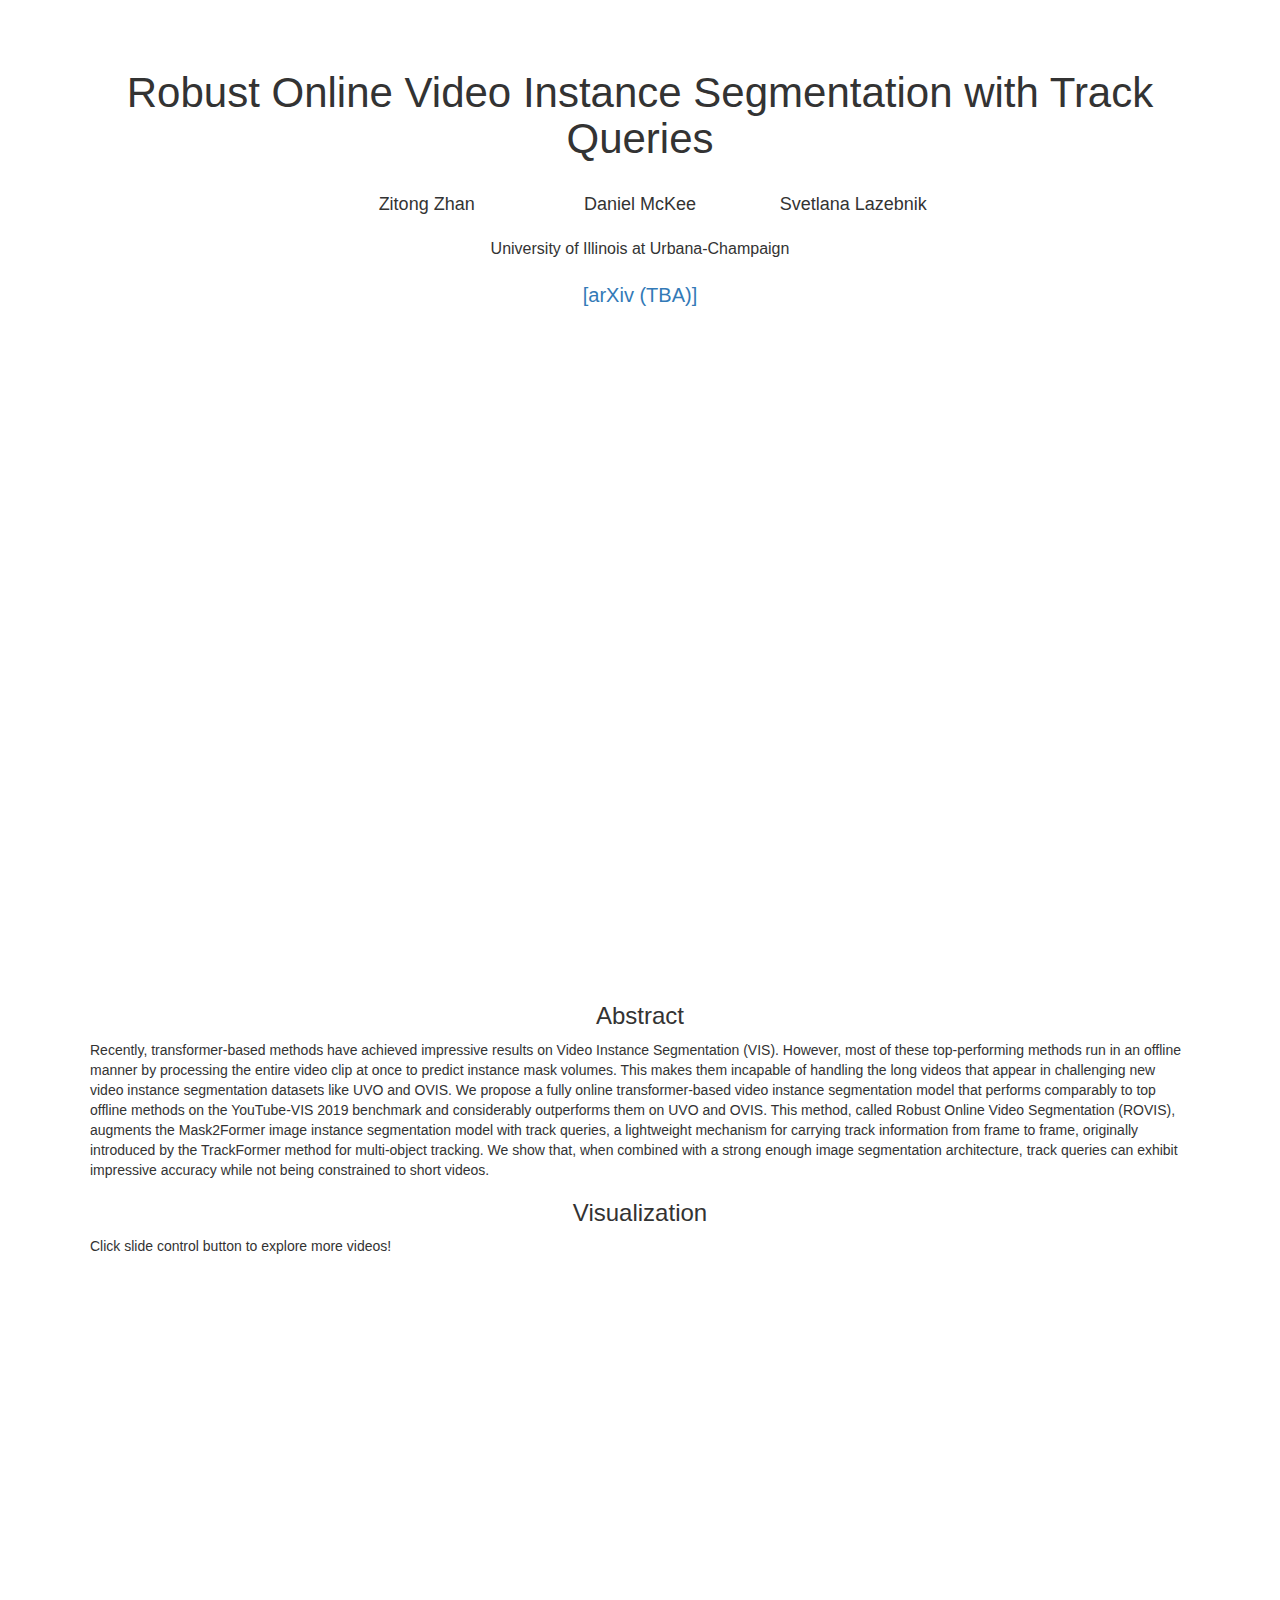
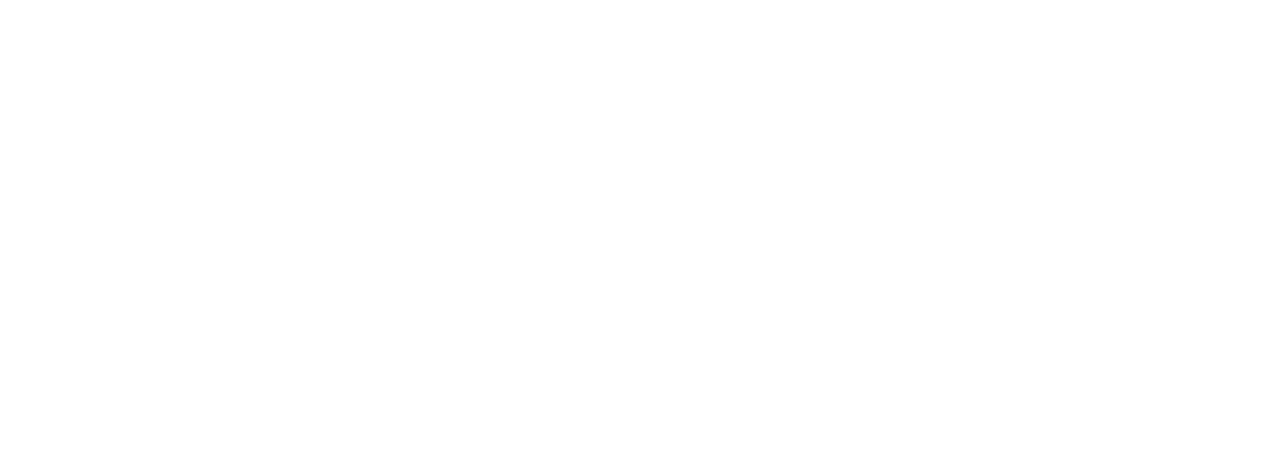
==== index.html @ de65a6c7 "rename to index" ====
<!DOCTYPE html>
<!-- saved from url=(0047)https://www.danielbmckee.com/label_propagation/ -->
<html lang="en"><head><meta http-equiv="Content-Type" content="text/html; charset=UTF-8">
    
    <meta http-equiv="X-UA-Compatible" content="IE=edge">
    <meta name="viewport" content="width=device-width, user-scalable=no">

    <title>Robust Online Video Instance Segmentation with Track Queries</title>

    <!-- Bootstrap core CSS -->
    <link href="./ROVIS/bootstrap.min.css" rel="stylesheet">

    <!-- Custom CSS -->
    <link href="./ROVIS/index.css" rel="stylesheet">

    <!-- Font Awesome for Icons -->
    <link rel="stylesheet" href="./ROVIS/font-awesome.min.css">

    <script src="./ROVIS/jquery.min.js.download"></script>

</head>

<body>
    <section id="intro" class="container content-section text-center">
        <table class="container content-section text-left"></table>
        <div class="row">
            <h2>Robust Online Video Instance Segmentation with Track Queries</h2><table>
                <tbody><tr>
                    
                </tr>
                </tbody></table><br><table align="center" width="640px" style="font-size:18px;">
                    <tbody><tr>
                        <td width="160px">
                            <span>Zitong Zhan</span>
                        </td>

                        <td width="160px">
                            <span>Daniel McKee</span>
                        </td>

                        <td width="160px">
                            <span>Svetlana Lazebnik</span>
                        </td>
                    </tr>
                </tbody></table>
                
                    <br>
                    <span style="font-size:16px">
                    University of Illinois at Urbana-Champaign<br> 
                </span>
                
            
            <br><table align="center" width="300px" style="font-size:20px;">
                <tbody><tr>
                    
                    <td width="150px">
                        <span><a href="https://arxiv.org/abs/" target="_blank"> [arXiv (TBA)]</a></span>
                    </td>
                </tr>
            </tbody></table>
            <!-- <img width="500px" id="teaser" src="./ROVIS/rovis_teaser.png"><br><table> -->
                <iframe src="https://docs.google.com/presentation/d/e/2PACX-1vRiYh6wm4ogny5sIOkK4ENQT76UHNq-NQ5IZZFG8aIxZupJC1h0bwc_2gGELlENEtjHsmiMNdVZeacc/embed?start=false&loop=true&delayms=3000" frameborder="0" width="948" height="569" allowfullscreen="true" mozallowfullscreen="true" webkitallowfullscreen="true"></iframe>
                <tbody><tr>
                    
                    
                </tr>
                
            </tbody></table>
        </div>
    </section>
    <section id="about" class="container content-section text-center">
        <div class="row">
            <h3>Abstract</h3>
            <div class="text-left">
                <p>
                    Recently, transformer-based methods have achieved impressive results on Video Instance Segmentation (VIS). However, most of these top-performing methods run in an offline manner by processing the entire video clip at once to predict instance mask volumes. This makes them incapable of handling the long videos that appear in challenging new video instance segmentation datasets like UVO and OVIS. We propose a fully online transformer-based video instance segmentation model that performs comparably to top offline methods on the YouTube-VIS 2019 benchmark and considerably outperforms them on UVO and OVIS. This method, called Robust Online Video Segmentation (ROVIS), augments the Mask2Former image instance segmentation model with track queries, a lightweight mechanism for carrying track information from frame to frame, originally introduced by the TrackFormer method for multi-object tracking. We show that, when combined with a strong enough image segmentation architecture, track queries can exhibit impressive accuracy while not being constrained to short videos. 
                </p>
                
            </div>
            <h3>Visualization </h3>
            <div class="text-left">
                <p>
                    Click slide control button to explore more videos!
                </p>
                <iframe src="https://docs.google.com/presentation/d/e/2PACX-1vSfItJNO8eKZL-3qflMO1VH5sWZkkCUaQvbkNx93X_mqnu9KIW4Kr44gRf67yk-zxqqR_8asosnw9qJ/embed?start=true&loop=true&delayms=30000" frameborder="0" width="960" height="749" allowfullscreen="true" mozallowfullscreen="true" webkitallowfullscreen="true"></iframe>
            </div>
    </div></section>


</body></html>
---- ROVIS/index.css ----
nav {
  background: black;
}
nav a {
  color: white;
}
.intro {
  background: url('./images/costa_rica.jpg') no-repeat bottom center scroll;
  -webkit-background-size: cover;
  -moz-background-size: cover;
  background-size: cover;
  -o-background-size: cover;
  background-position: center;
  color: white;
  text-align: center;
  width: 100%;
  height: auto;
  padding: 20% 0;
}
#my_face {
  max-height: 350px;
  padding-top: 50px;
  padding-bottom: 50px;
}
.intro h1 {
  font-size: 300%;
}
.content-section {
  padding: 50px;
}
.content-section #contact-button {
  padding: 10px 0;
}
.content-section h2 {
  font-size: 300%;
}
.experience-list {
  margin-top: 50px;
  margin-bottom: 50px;
}
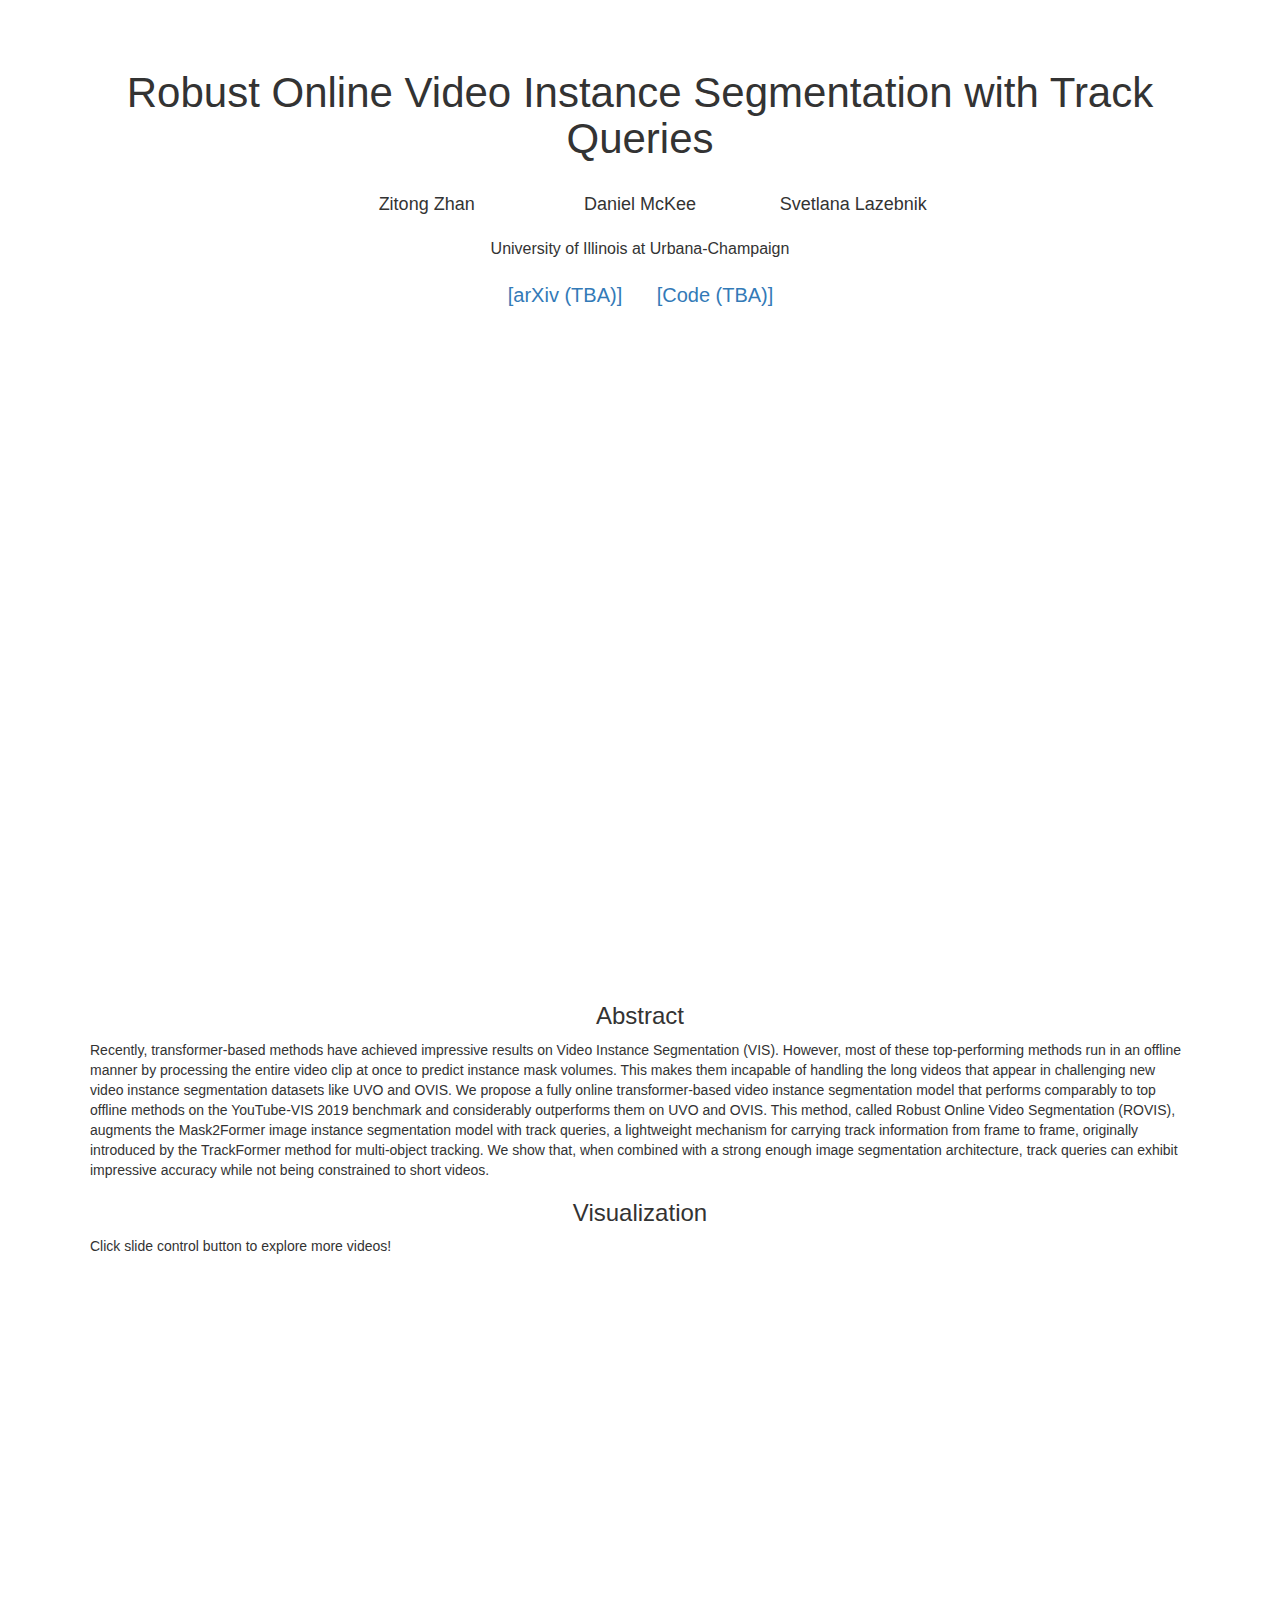
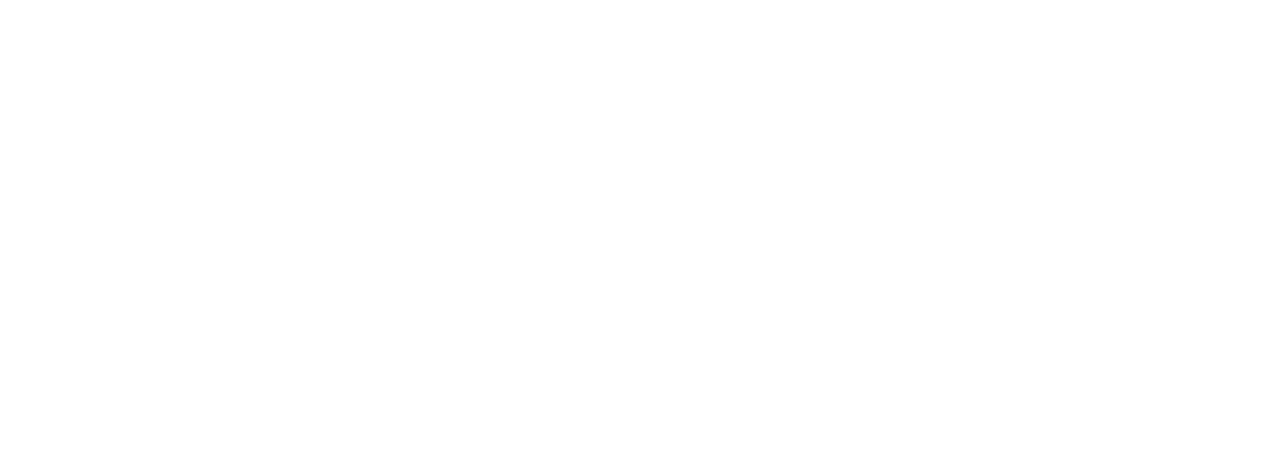
==== commit 545eb19f: "Update index.html" ====
--- a/index.html
+++ b/index.html
@@ -56,6 +56,9 @@
                     <td width="150px">
                         <span><a href="https://arxiv.org/abs/" target="_blank"> [arXiv (TBA)]</a></span>
                     </td>
+                    <td width="150px">
+                        <span><a href="" target="_blank"> [Code (TBA)]</a></span>
+                    </td>
                 </tr>
             </tbody></table>
             <!-- <img width="500px" id="teaser" src="./ROVIS/rovis_teaser.png"><br><table> -->
@@ -87,4 +90,4 @@
     </div></section>
 
 
-</body></html>+</body></html>
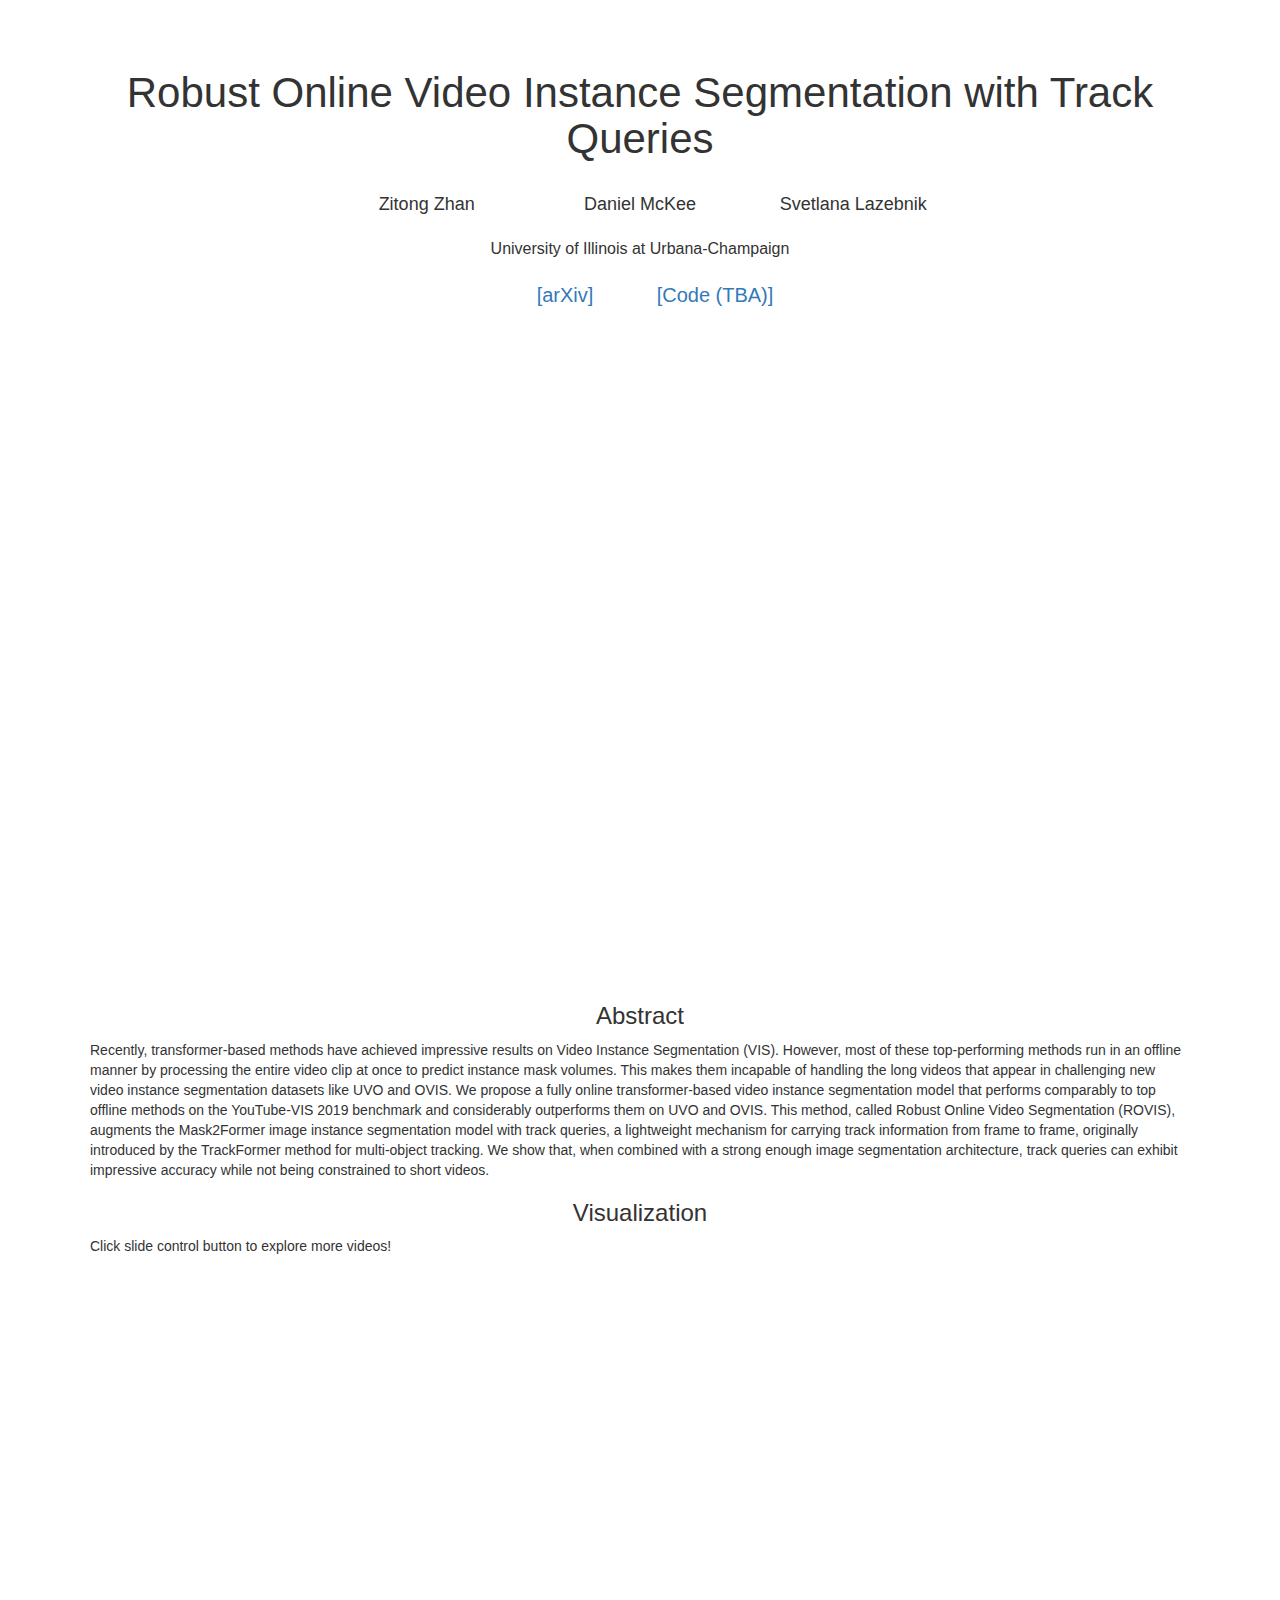
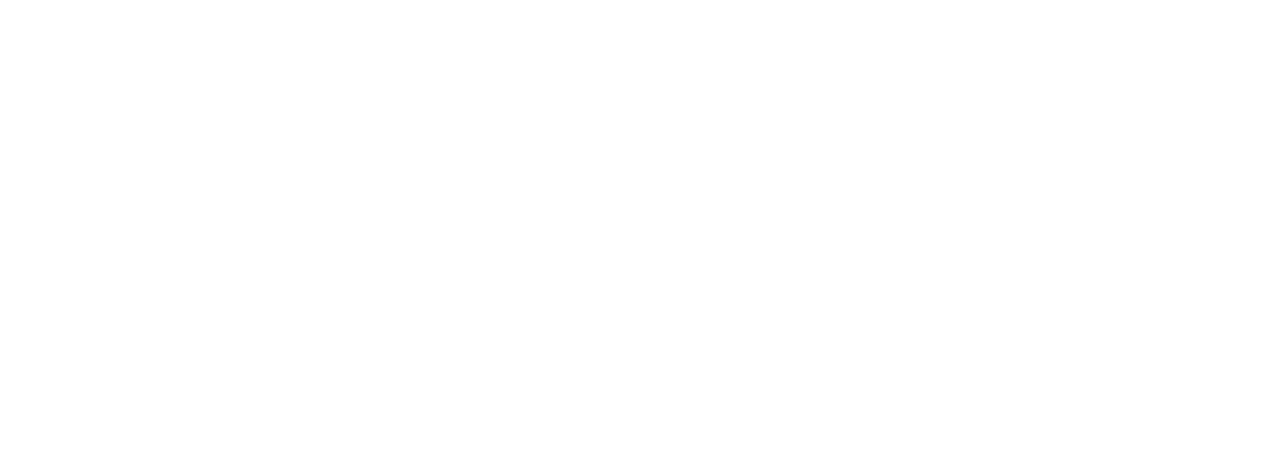
==== commit 7367b1a1: "Update index.html" ====
--- a/index.html
+++ b/index.html
@@ -54,7 +54,7 @@
                 <tbody><tr>
                     
                     <td width="150px">
-                        <span><a href="https://arxiv.org/abs/" target="_blank"> [arXiv (TBA)]</a></span>
+                        <span><a href="https://arxiv.org/abs/2211.09108" target="_blank"> [arXiv]</a></span>
                     </td>
                     <td width="150px">
                         <span><a href="" target="_blank"> [Code (TBA)]</a></span>
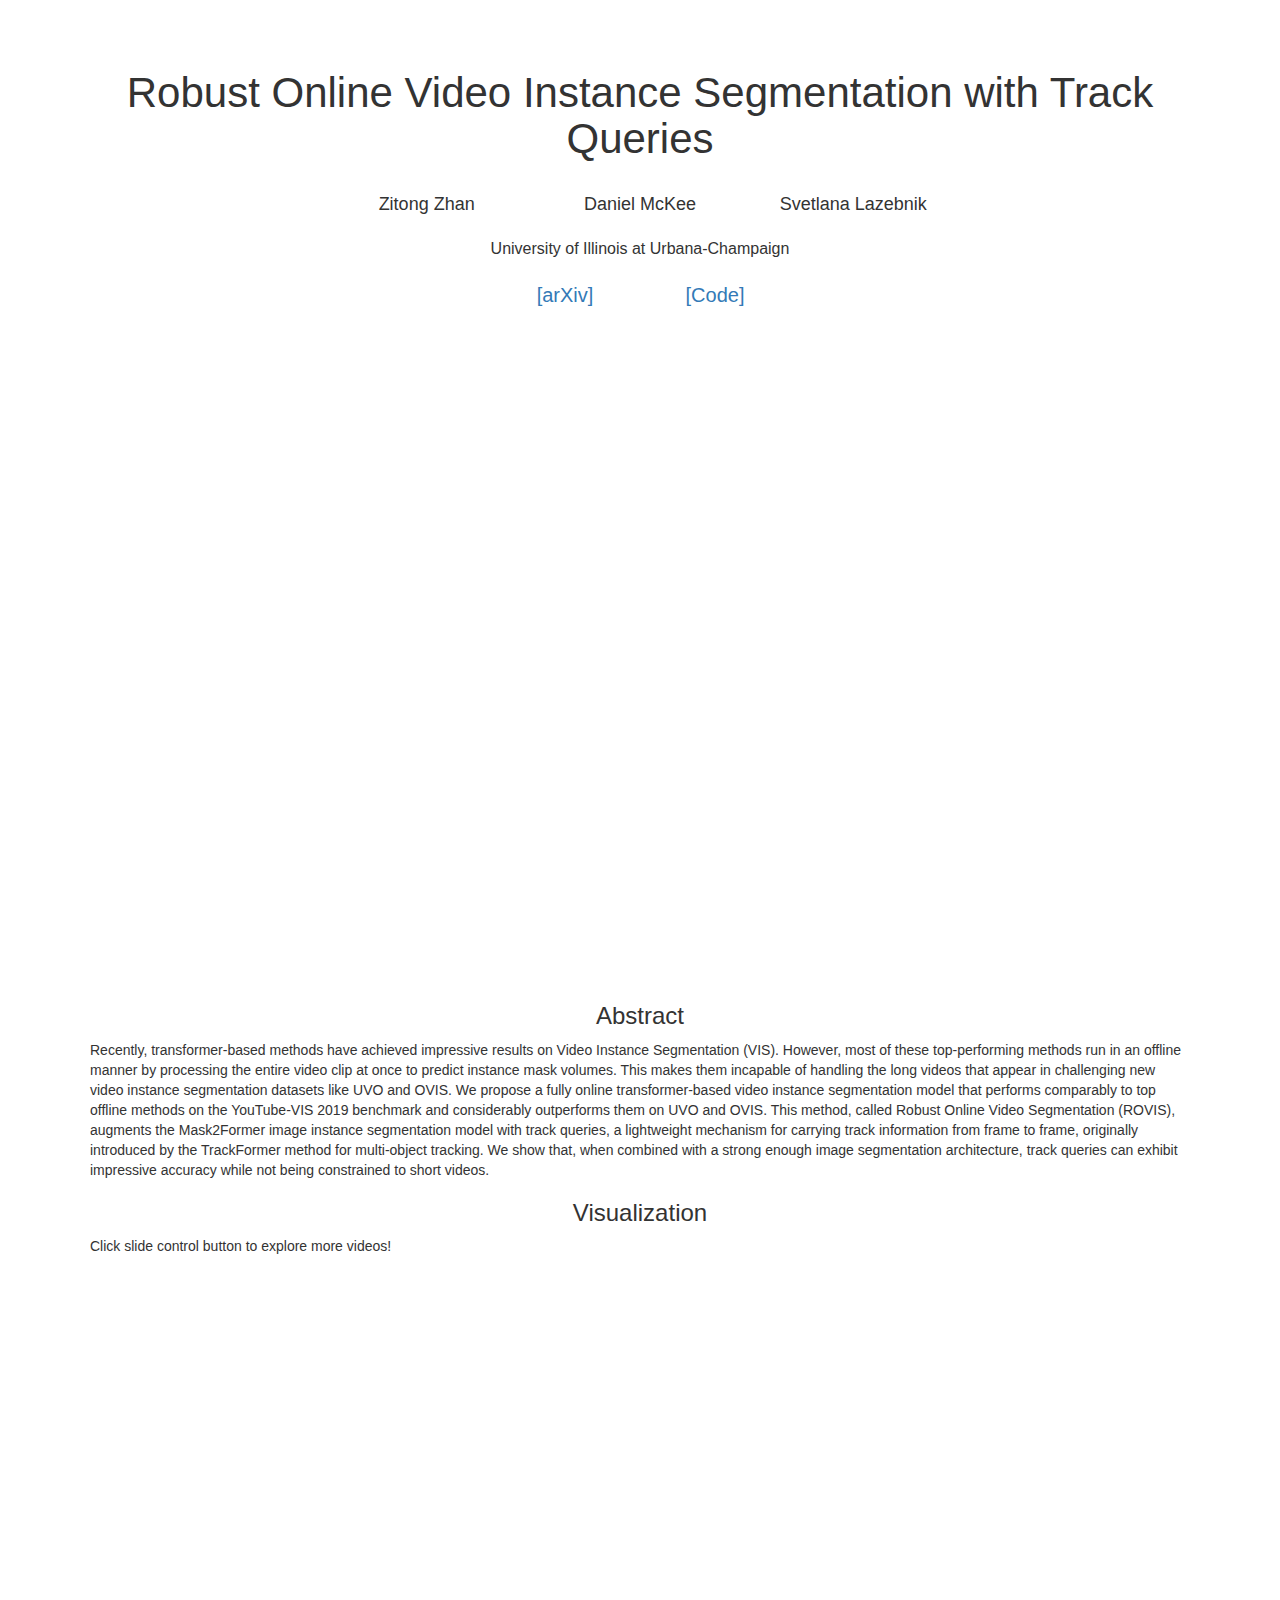
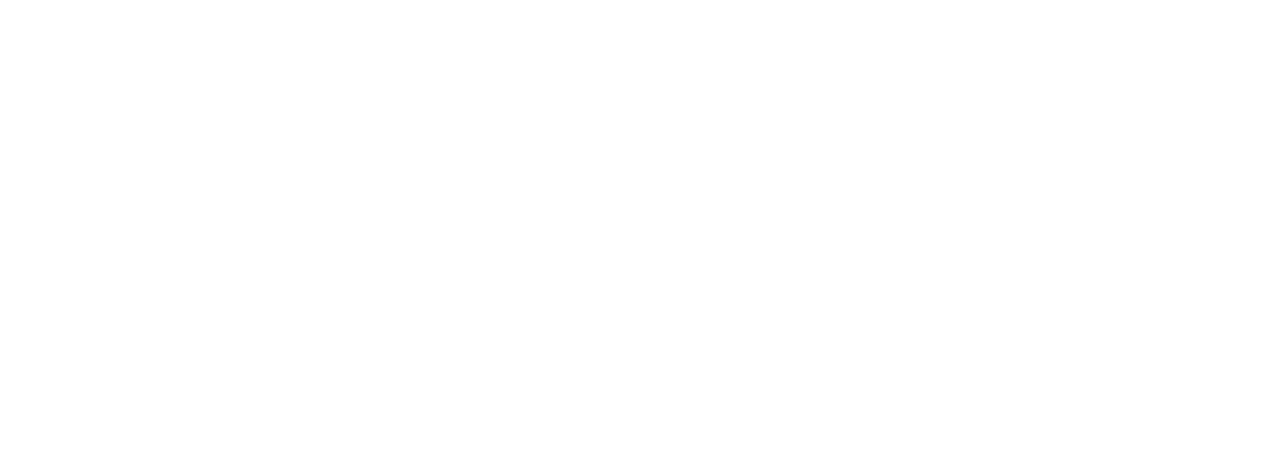
==== commit 488581e0: "Update index.html" ====
--- a/index.html
+++ b/index.html
@@ -57,7 +57,7 @@
                         <span><a href="https://arxiv.org/abs/2211.09108" target="_blank"> [arXiv]</a></span>
                     </td>
                     <td width="150px">
-                        <span><a href="" target="_blank"> [Code (TBA)]</a></span>
+                        <span><a href="https://github.com/zitongzhan/mmtracking/blob/zitongzhan/rovis/configs/vis/rovis/README.md" target="_blank"> [Code]</a></span>
                     </td>
                 </tr>
             </tbody></table>
